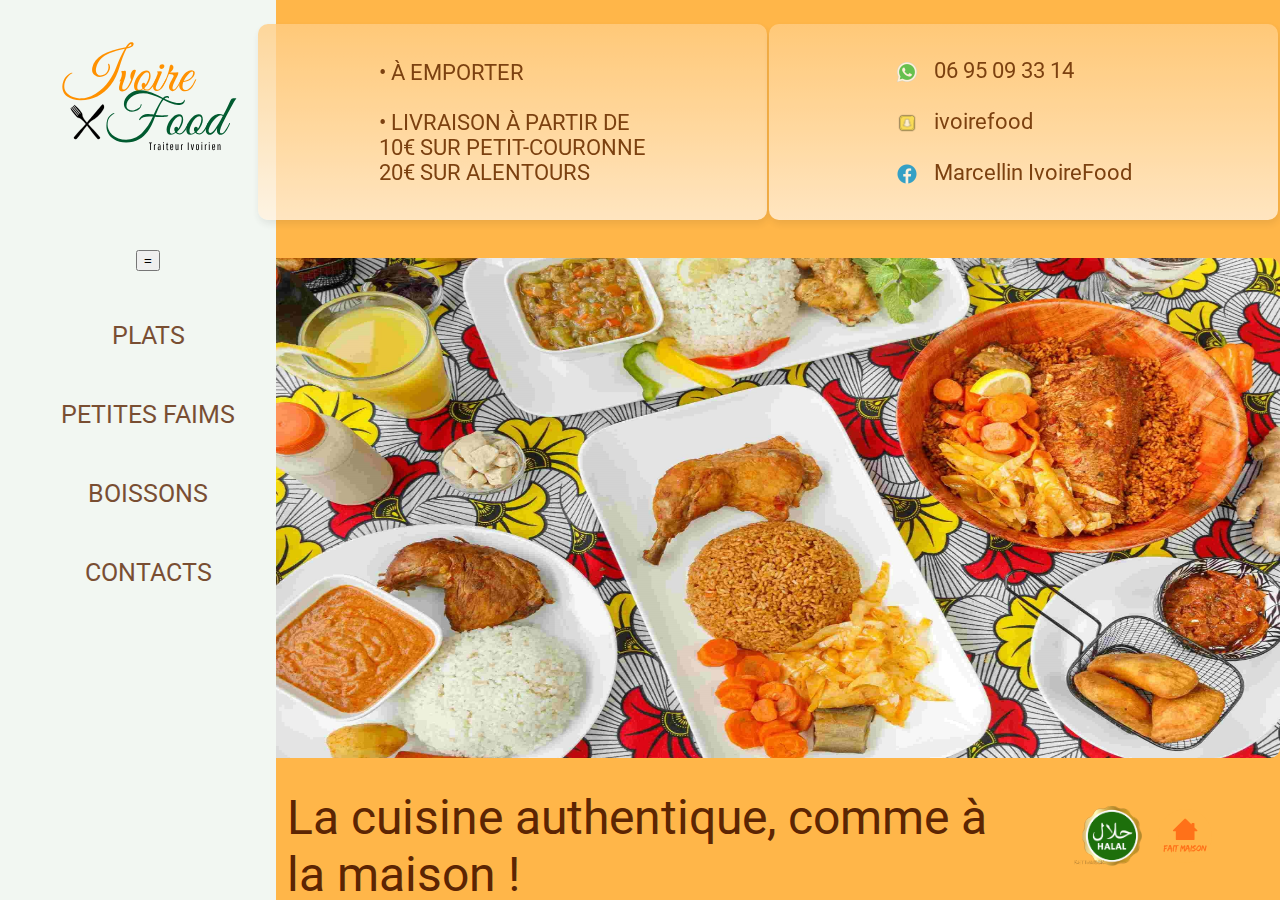
==== index.html @ d84d045d "mobile version with menu" ====
<!DOCTYPE html>
<html lang="en">
<head>
    <meta charset="UTF-8">
    <meta name="viewport" content="width=device-width, initial-scale=1.0">
    <title>Document</title>
    <link rel="stylesheet" href="style.css">

    <link rel="preconnect" href="https://fonts.googleapis.com">
<link rel="preconnect" href="https://fonts.gstatic.com" crossorigin>
<link href="https://fonts.googleapis.com/css2?family=Roboto:wght@400;500;700&display=swap" rel="stylesheet">

<meta charset="UTF-8">
<meta name="viewport" content="width=device-width, initial-scale=1.0">
<title>Gradient Divs</title>
<link href="https://fonts.googleapis.com/css2?family=Roboto:wght@400&display=swap" rel="stylesheet">
<link rel="stylesheet" href="https://cdnjs.cloudflare.com/ajax/libs/font-awesome/6.0.0-beta3/css/all.min.css">
<link rel="stylesheet" href="https://cdnjs.cloudflare.com/ajax/libs/font-awesome/6.0.0-beta3/css/all.min.css">

<link rel="preconnect" href="https://fonts.googleapis.com">
<link rel="preconnect" href="https://fonts.gstatic.com" crossorigin>
<link href="https://fonts.googleapis.com/css2?family=DM+Serif+Text:ital@0;1&display=swap" rel="stylesheet">

<link rel="stylesheet" href="styles.css">
</head>

<meta charset="UTF-8">
<meta name="viewport" content="width=device-width, initial-scale=1.0">
<title>Gradient Divs</title>
<link href="https://fonts.googleapis.com/css2?family=Roboto:wght@400&display=swap" rel="stylesheet">
<link rel="stylesheet" href="styles.css">

<meta charset="UTF-8">
<meta name="viewport" content="width=device-width, initial-scale=1.0">
<title>Traiteur Ivoirien</title>

<style>
    @import url('https://fonts.googleapis.com/css2?family=Great+Vibes&display=swap');

    
</style>

</head>
<body>


<div id="fullpage">

    <div id="nav">

        <a href="#" id="ivoirfood">
            
        <img src="Ivoire Food/Desktop/1 - Page d'accueil/Logo.svg" alt="Ivoire Food/Desktop/1 - Page d'accueil/Logo.svg" id="logo">
        </a>
        <button id="toggleButton" onclick="button()">=</button>

        <a href="2 - Plats .html" id="plats" class="liens">PLATS</a>

        <a href="3 - Petites Faims.html" id="petitesfaims" class="liens">PETITES FAIMS</a>

        <a href="4 - Boissons.html" id="boissons" class="liens">BOISSONS</a>

        <a href="5 - Contacts.html" id="contacts" class="liens">CONTACTS</a>


    </div>

    <div id="maingauche">

        <div id="topdiv">
            <div class="gradient-div">

                <div id="topleft">
                    <div id="livraisondetails">
                    <p>• À EMPORTER</p>
                    <p>&nbsp;&nbsp;&nbsp;&nbsp;</p>
                    <p>• LIVRAISON À PARTIR DE</p>
                    <p>10€ SUR PETIT-COURONNE</p>
                    <p>20€ SUR ALENTOURS</p>
                </div>
                </div>
                
            </div>
            <div class="gradient-div">

<div id="topright">
    <p><img src="Ivoire Food/Desktop/1 - Page d'accueil/icônes/whatsapp-icon.png" alt="WhatsApp" class="icon"> 06 95 09 33 14</p>
    <p>&nbsp;&nbsp;&nbsp;&nbsp;</p>
    <p><img src="Ivoire Food/Desktop/1 - Page d'accueil/icônes/snapchat-icon.png" alt="Snapchat" class="icon"> ivoirefood</p>
    <p>&nbsp;&nbsp;&nbsp;&nbsp;</p>
    <p><img src="Ivoire Food/Desktop/1 - Page d'accueil/icônes/facebook-icon.png" alt="Facebook" class="icon"> Marcellin IvoireFood</p>
</div>
           
            </div>
        </div>
    
        <div id="middlediv">
            <img class="middleimg" src="Ivoire Food/Desktop/1 - Page d'accueil/Image d'accueil.jpeg" alt="imagemiddlediv2">
        </div>
    
    
        <div id="bottomdiv">
            <div id="bottomleft">
                
<div class="custom-div">
    La cuisine authentique, comme à la maison !
</div>
            </div>
            <div id="bottomright">
                <img src="Ivoire Food/Desktop/1 - Page d'accueil/Certifications.svg" alt="Ivoire Food/Desktop/1 - Page d'accueil/Certifications.svg">
            </div>
            </div>
    </div>
</div>




    <script src="main.js"></script>
</body>
</html>
---- style.css ----
* {margin:0;
}

html, body {
  position: relative;
  height: 100%;
  margin: 0;
  padding: 0;
  font-family: Arial, Helvetica, sans-serif;
  overflow-x: hidden;
}
.swiper-container {
  width: 100%;
  height: 100%;
}
.swiper-slide {
  display: flex;
  align-items: center;
  justify-content: center;
  font-size: 18px;
  background: #fff;
}


#fullpage {
background-color:#FFB649;
width:100vw;
height:100vh;
}

#nav {
  background-color:#F2F7F2;
  width:20%;
  height:100%;
  position:fixed;
  display:flex;
  flex-direction: column;
  gap:50px;
  padding-left: 20px;
  align-items:center;
  font-size: 25px;
  text-decoration: none;
  font-family: "DM Serif Text", serif;
  font-weight: 400;
  font-style: normal;
  }

#ivoirfood {

  width: 200px;
  height: 200px;

}
#logo {
  width: 100%;
}
.middleimg {
  width: 1100px;
  height: 500px;
border-radius: 10px;
box-shadow: 1 4px 8px rgba(40, 13, 0, 0.3); /* Effet de drop shadow */
}
#plats {
font: size 150px;
font-family: roboto;
  color:#5C2503;
  text-decoration:none;
  opacity: 0.8;
}

#petitesfaims {
  font: size 150px;
  font-family: roboto;
  color:#5C2503;
  text-decoration:none;
  opacity: 0.8;
  }

  #boissons {
    font: size 150px;
    font-family: roboto;
    color:#5C2503;
  text-decoration:none;
  opacity: 0.8;
    }

    #contacts {
      font: size 150px;
      font-family: roboto;
      color:#5C2503;
  text-decoration:none;
  opacity: 0.8;
      }

#maingauche {
  width: 80%;
  height: 100%;
  margin-left: 20%;
  display: flex;
  flex-direction: column;
  justify-content: space-around;
}

#topdiv {
  background-color:#FFB649;
  width: 100%;

  display: flex;
  justify-content: space-evenly;
  align-items: center;
  justify-content: space-evenly;
  flex-wrap: wrap;
}




#middlediv {
display:flex;
justify-content: space-around;

}

#bottomdiv {
  width: 100%;
  height: 100px;
  background-color: #FFB649;
  display:flex;
 justify-content:space-around;

}


.slider {
  position: relative;
  width: 60%;
  max-width: 600px;
  height: 600px; /* Forcing square dimensions */
  margin: auto;
  overflow: hidden;
  border-radius: 15px;
  box-shadow: 0 4px 8px rgba(0, 0, 0, 0.2);
}

.slides {
  display: flex;
  transition: transform 0.5s ease-in-out;
  height: 100%; /* Ensure full height for square aspect ratio */
}

.slide {
  min-width: 100%;
  box-sizing: border-box;
}

.slide img {
  width: 100%;
  height: 100%; /* Ensures the images fill the container */
  object-fit: cover; /* Ensures the images maintain aspect ratio */
  border-radius: 15px;
}

.prev, .next {
  cursor: pointer;
  position: absolute;
  top: 50%;
  width: 50px;
  height: 50px;
  margin-top: -25px;
  padding: 10px;
  color: white;
  font-weight: bold;
  font-size: 24px;
  transition: 0.6s ease;
  border-radius: 50%;
  background-color: rgba(0, 0, 0, 0.5);
  border: none;
  display: flex;
  justify-content: center;
  align-items: center;
  user-select: none;
}

.prev {
  left: 10px;
}

.next {
  right: 10px;
}

.prev:hover, .next:hover {
  background-color: rgba(0, 0, 0, 0.8);
}

.dots {
  text-align: center;
  padding: 10px;
}

.dot {
  cursor: pointer;
  height: 15px;
  width: 15px;
  margin: 0 5px;
  background-color: white;
  border-radius: 50%;
  display: inline-block;
  transition: background-color 0.6s ease;
}

.active, .dot:hover {
  background-color: #717171;
}

.roboto-regular {
  font-family: "Roboto", sans-serif;
  font-weight: 400;
  font-style: normal;
}

.roboto-medium {
  font-family: "Roboto", sans-serif;
  font-weight: 500;
  font-style: normal;
}

.roboto-bold {
  font-family: "Roboto", sans-serif;
  font-weight: 700;
  font-style: normal;
}



body {
  font-family: 'Roboto', sans-serif;
  display: flex;
  flex-direction: column;
  align-items: center;
  justify-content: center;
  height: 100vh;
  margin: 0;
}

.gradient-div {
  width: 509px;
  height: 196px;
  background: linear-gradient(to bottom, #FFCE85, #FFF2DF);
  border-radius: 10px;
  display: flex;
  flex-direction: column;
  align-items: center;
  justify-content: center;
  margin: 10px 0;
  font-size: 22px;
  box-shadow: 1px 4px 8px rgba(0, 0, 0.1, 0.1); /* Effet de drop shadow */
  color:#5C2503; 
  opacity: 0.8;
  font-family: roboto;
}

.icon {
  width: 24px;
  height: 24px;
  vertical-align: middle;
  margin-right: 10px;
}

#livraisondetails {
  align-items: center;
  justify-content: center;
  font-family: roboto;
}

@import url('https://fonts.googleapis.com/css2?family=Great+Vibes&display=swap');

.custom-div {
    width: 700px;
    height: 120px;
    background-color: #FFB649;
    display: flex;
    justify-content: center;
    align-items: center;
    color: #5C2503;
    font-size: 48px;
    font-family: 'Great Vibes',
}

#bodycontact {
display:flex;
flex-direction:column;
color:#5C2503;
font-family: roboto;

}

#titrePlats {
  text-align: center;
  margin-top: 20px;
}

#titrePlats h1 {
  font-size: 48px;
  color: #015B30;
  background-color: #FFCE85;
  padding: 10px 20px;
  border-radius: 10px;
  display: inline-block;
  font-family: roboto;
}

#titrePetitesFaims {
  text-align: center;
  margin-top: 20px;
}

#titrePetitesFaims h1 {
  font-size: 48px;
  color: #015B30;
  background-color: #FFCE85;
  padding: 10px 20px;
  border-radius: 10px;
  display: inline-block;
  font-family: roboto;
}

#titreBoissons {
  text-align: center;
  margin-top: 20px;
}

#titreBoissons h1 {
  font-size: 48px;
  color: #015B30;
  background-color: #FFCE85;
  padding: 10px 20px;
  border-radius: 10px;
  display: inline-block;
  font-family: roboto;
}

#titreContacts {
  text-align: center;
  margin-top: 20px;
  width: 100%;
}

#titreContacts h1 {
  font-size: 48px;
  color: #015B30;
  background-color: #FFCE85;
  padding: 10px 20px;
  border-radius: 10px;
  display: inline-block;
  margin-bottom: 30px;
  font-family: roboto;
}

#carte {
width:800px;
height:400px;
align-self: center;

}

#topright {
  float: right; /* Pour décaler l'image vers la droite */
  margin-right: 20px; /* Ajustez selon votre besoin */
}

#semaine {
  color: #5C2503;
  font-family: roboto;
  }
  
#contact-info {
  color: #5C2503;
  font-family: roboto;
  }
  
#adresse {
  color: #5C2503;
  font-family: roboto;
  }

  .contact-info {
    font-size: 18px;
    line-height: 2;
}
.contact-info i {
    margin-right: 10px;
    color:#5C2503;
}

@media screen and (max-width: 767px) {

#fullpage {
position:relative;

   #nav {
    background-color:#F2F7F2;
    width:100%;
    height: 20%;
    position:fixed;
    display:flex;
    flex-direction: column;
    gap:50px;
    padding-left: 20px;
    }
}

#middlediv {
width:20px;
height:1000px;
position:absolute;
left:1000px;
  }

  .gradient-div {
    width: 300px;
    height: 100px;
    background: linear-gradient(to bottom, #FFCE85, #FFF2DF);
    border-radius: 10px;
    flex-direction: column;
    align-items: center;
    justify-content: center;
    margin: 10px 0;
    text-align: center;
    margin: 10px 0;
    font-size: 12px;
    opacity: 0.8;
    box-shadow: 1 4px 8px rgba(0, 0, 0, 0.1); /* Effet de drop shadow */
  }
  
  .icon {
    width: 20px;
    height: 10px;
    vertical-align: middle;
    margin-right: 10px;
  }


  .custom-div {
    width: 650px;
    height: 60px;
    background-color: #FFB649;
    display: flex;
    justify-content: center;
    align-items: flex-end;
    color: #5C2503;
    font-size: 15px;
    font-family: 'Great Vibes', cursive;
  }
    
}
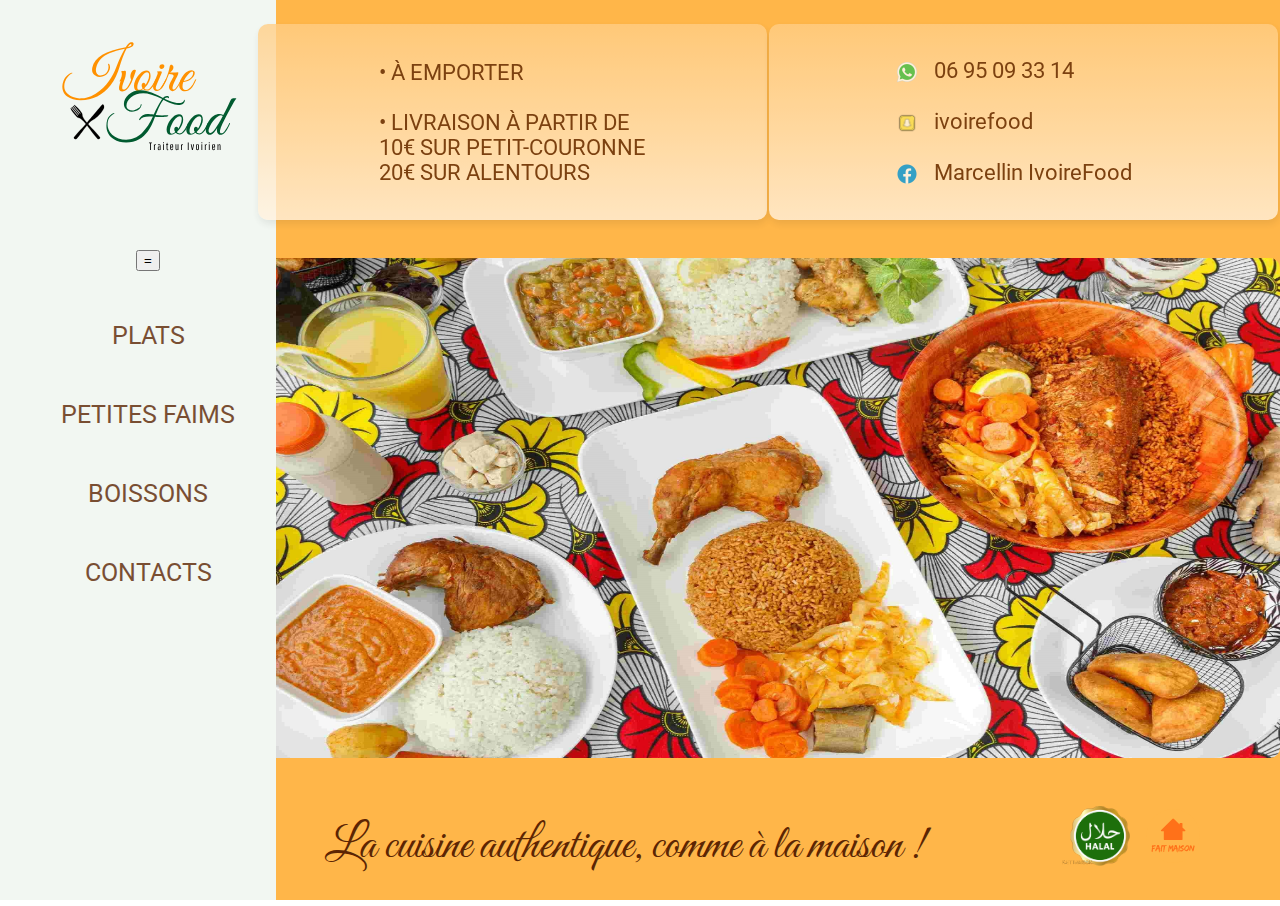
==== commit d5d692aa: "Update index.html" ====
--- a/index.html
+++ b/index.html
@@ -34,11 +34,7 @@
 <meta name="viewport" content="width=device-width, initial-scale=1.0">
 <title>Traiteur Ivoirien</title>
 
-<style>
-    @import url('https://fonts.googleapis.com/css2?family=Great+Vibes&display=swap');
 
-    
-</style>
 
 </head>
 <body>
@@ -118,4 +114,4 @@
 
     <script src="main.js"></script>
 </body>
-</html>+</html>
--- a/style.css
+++ b/style.css
@@ -1,3 +1,5 @@
+@import url('https://fonts.googleapis.com/css2?family=Great+Vibes&display=swap');
+
 * {margin:0;
 }
 
@@ -276,15 +278,17 @@
 @import url('https://fonts.googleapis.com/css2?family=Great+Vibes&display=swap');
 
 .custom-div {
-    width: 700px;
-    height: 120px;
-    background-color: #FFB649;
-    display: flex;
-    justify-content: center;
-    align-items: center;
-    color: #5C2503;
-    font-size: 48px;
-    font-family: 'Great Vibes',
+  width: 650px;
+  height: 120px;
+  background-color: #FFB649;
+  display: flex;
+  justify-content: center;
+  align-items: center;
+  color: #5C2503;
+  text-decoration:none;;
+  font-size: 48px;
+  font-family: 'Great Vibes', cursive;
+  text-align: center;
 }
 
 #bodycontact {
@@ -409,12 +413,24 @@
     padding-left: 20px;
     }
 }
-
+.liens {
+  display: none;
+}
 #middlediv {
 width:20px;
 height:1000px;
 position:absolute;
 left:1000px;
+  }
+  #maingauche {
+    width: 100%;
+    height: 100%;
+     margin-left: auto; 
+    display: flex;
+    flex-direction: column;
+    /* justify-content: space-around; */
+    justify-content: center;
+    align-items: center;
   }
 
   .gradient-div {
@@ -439,6 +455,10 @@
     vertical-align: middle;
     margin-right: 10px;
   }
+  #bottomdiv {
+    flex-direction: column;
+    align-items: center;
+  }
 
 
   .custom-div {
@@ -449,12 +469,12 @@
     justify-content: center;
     align-items: flex-end;
     color: #5C2503;
-    font-size: 15px;
+    font-size: 30px;
     font-family: 'Great Vibes', cursive;
-  }
+    margin: 40px 0px;
     
 }
 
 
-
-
+}
+
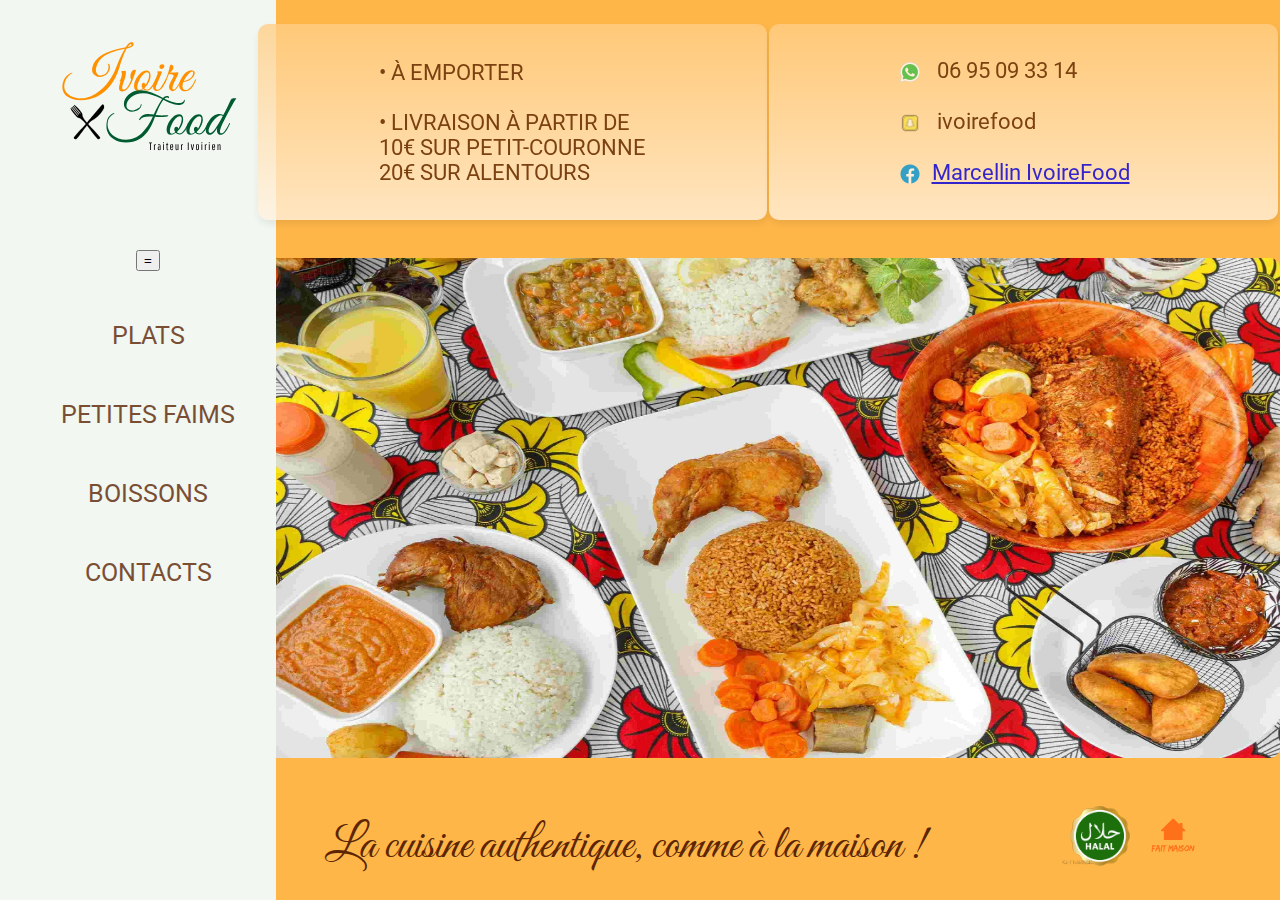
==== commit e0e9a715: "Update index.html" ====
--- a/index.html
+++ b/index.html
@@ -1,9 +1,12 @@
 <!DOCTYPE html>
 <html lang="en">
 <head>
+
+        <title>Ivoire Food</title>
+    <link rel="icon" type="Ivoire Food/Desktop/1 - Page d'accueil/Logo.svg" href="Ivoire Food/Desktop/1 - Page d'accueil/Logo.svg">
+    
     <meta charset="UTF-8">
     <meta name="viewport" content="width=device-width, initial-scale=1.0">
-    <title>Document</title>
     <link rel="stylesheet" href="style.css">
 
     <link rel="preconnect" href="https://fonts.googleapis.com">
@@ -20,15 +23,12 @@
 <link rel="preconnect" href="https://fonts.googleapis.com">
 <link rel="preconnect" href="https://fonts.gstatic.com" crossorigin>
 <link href="https://fonts.googleapis.com/css2?family=DM+Serif+Text:ital@0;1&display=swap" rel="stylesheet">
-
-<link rel="stylesheet" href="styles.css">
 </head>
 
 <meta charset="UTF-8">
 <meta name="viewport" content="width=device-width, initial-scale=1.0">
 <title>Gradient Divs</title>
 <link href="https://fonts.googleapis.com/css2?family=Roboto:wght@400&display=swap" rel="stylesheet">
-<link rel="stylesheet" href="styles.css">
 
 <meta charset="UTF-8">
 <meta name="viewport" content="width=device-width, initial-scale=1.0">
@@ -84,7 +84,7 @@
     <p>&nbsp;&nbsp;&nbsp;&nbsp;</p>
     <p><img src="Ivoire Food/Desktop/1 - Page d'accueil/icônes/snapchat-icon.png" alt="Snapchat" class="icon"> ivoirefood</p>
     <p>&nbsp;&nbsp;&nbsp;&nbsp;</p>
-    <p><img src="Ivoire Food/Desktop/1 - Page d'accueil/icônes/facebook-icon.png" alt="Facebook" class="icon"> Marcellin IvoireFood</p>
+    <p><img src="Ivoire Food/Desktop/1 - Page d'accueil/icônes/facebook-icon.png" alt="Facebook" class="icon"><a href="https://www.facebook.com/people/Marcellin-Ivoirefood/100069583736316/">Marcellin IvoireFood</a></p>
 </div>
            
             </div>
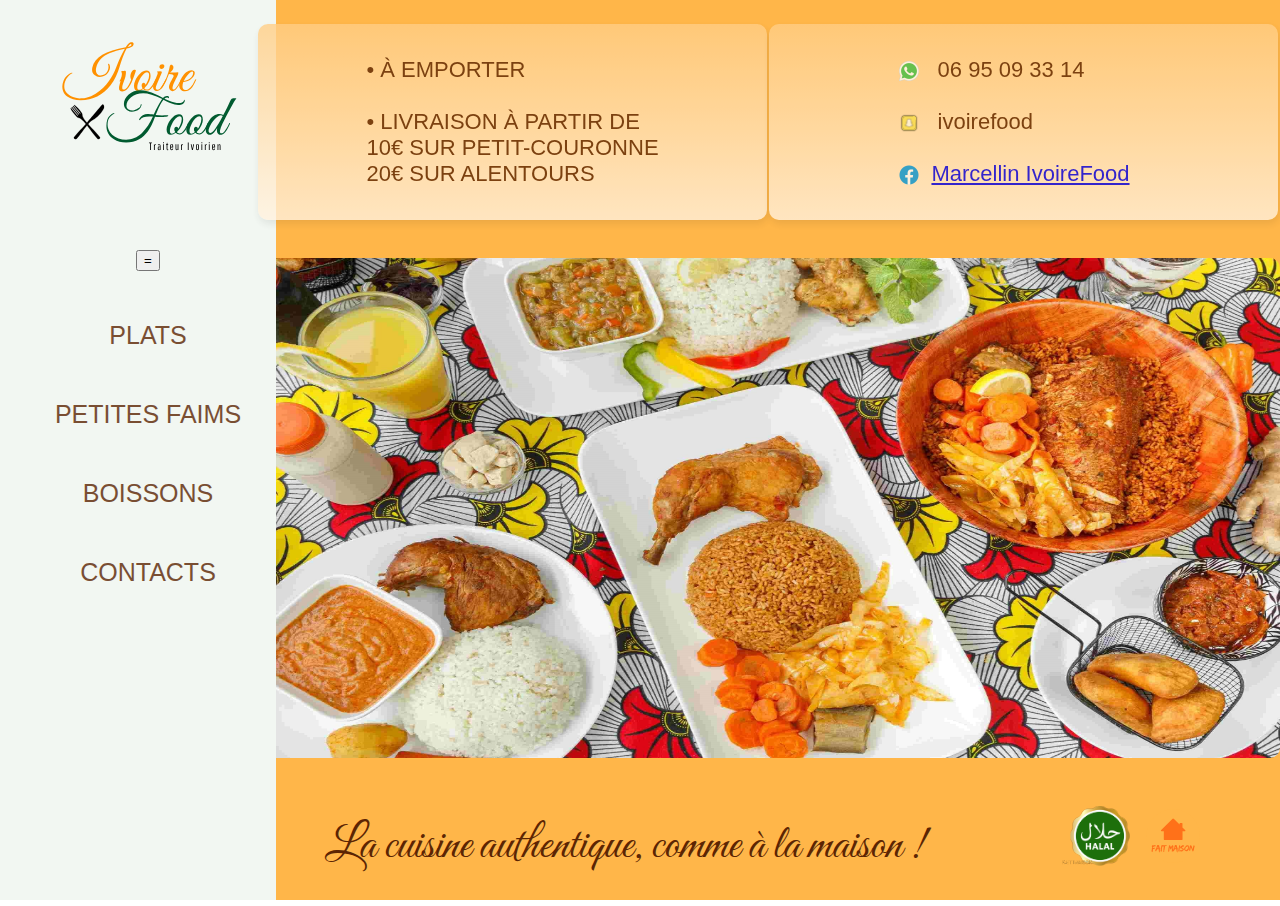
==== commit e4e96712: "Update index.html" ====
--- a/index.html
+++ b/index.html
@@ -9,9 +9,9 @@
     <meta name="viewport" content="width=device-width, initial-scale=1.0">
     <link rel="stylesheet" href="style.css">
 
-    <link rel="preconnect" href="https://fonts.googleapis.com">
+<link rel="preconnect" href="https://fonts.googleapis.com">
 <link rel="preconnect" href="https://fonts.gstatic.com" crossorigin>
-<link href="https://fonts.googleapis.com/css2?family=Roboto:wght@400;500;700&display=swap" rel="stylesheet">
+<link href="https://fonts.googleapis.com/css2?family=DM+Serif+Text:ital@0;1&display=swap" rel="stylesheet">
 
 <meta charset="UTF-8">
 <meta name="viewport" content="width=device-width, initial-scale=1.0">
--- a/style.css
+++ b/style.css
@@ -64,7 +64,7 @@
 }
 #plats {
 font: size 150px;
-font-family: roboto;
+font-family: "DM Sans", sans-serif;
   color:#5C2503;
   text-decoration:none;
   opacity: 0.8;
@@ -72,7 +72,7 @@
 
 #petitesfaims {
   font: size 150px;
-  font-family: roboto;
+  font-family: "DM Sans", sans-serif;
   color:#5C2503;
   text-decoration:none;
   opacity: 0.8;
@@ -80,7 +80,7 @@
 
   #boissons {
     font: size 150px;
-    font-family: roboto;
+    font-family: "DM Sans", sans-serif;
     color:#5C2503;
   text-decoration:none;
   opacity: 0.8;
@@ -88,7 +88,7 @@
 
     #contacts {
       font: size 150px;
-      font-family: roboto;
+      font-family: "DM Sans", sans-serif;
       color:#5C2503;
   text-decoration:none;
   opacity: 0.8;
@@ -215,28 +215,9 @@
   background-color: #717171;
 }
 
-.roboto-regular {
-  font-family: "Roboto", sans-serif;
-  font-weight: 400;
-  font-style: normal;
-}
-
-.roboto-medium {
-  font-family: "Roboto", sans-serif;
-  font-weight: 500;
-  font-style: normal;
-}
-
-.roboto-bold {
-  font-family: "Roboto", sans-serif;
-  font-weight: 700;
-  font-style: normal;
-}
-
-
 
 body {
-  font-family: 'Roboto', sans-serif;
+  font-family: "DM Sans", sans-serif;
   display: flex;
   flex-direction: column;
   align-items: center;
@@ -259,7 +240,7 @@
   box-shadow: 1px 4px 8px rgba(0, 0, 0.1, 0.1); /* Effet de drop shadow */
   color:#5C2503; 
   opacity: 0.8;
-  font-family: roboto;
+  font-family: "DM Sans", sans-serif;
 }
 
 .icon {
@@ -272,7 +253,7 @@
 #livraisondetails {
   align-items: center;
   justify-content: center;
-  font-family: roboto;
+  font-family: "DM Sans", sans-serif;
 }
 
 @import url('https://fonts.googleapis.com/css2?family=Great+Vibes&display=swap');
@@ -295,7 +276,7 @@
 display:flex;
 flex-direction:column;
 color:#5C2503;
-font-family: roboto;
+font-family: "DM Sans", sans-serif;
 
 }
 
@@ -311,7 +292,7 @@
   padding: 10px 20px;
   border-radius: 10px;
   display: inline-block;
-  font-family: roboto;
+  font-family: "DM Sans", sans-serif;
 }
 
 #titrePetitesFaims {
@@ -326,7 +307,7 @@
   padding: 10px 20px;
   border-radius: 10px;
   display: inline-block;
-  font-family: roboto;
+  font-family: "DM Sans", sans-serif;
 }
 
 #titreBoissons {
@@ -341,7 +322,7 @@
   padding: 10px 20px;
   border-radius: 10px;
   display: inline-block;
-  font-family: roboto;
+  font-family: "DM Sans", sans-serif;
 }
 
 #titreContacts {
@@ -358,7 +339,7 @@
   border-radius: 10px;
   display: inline-block;
   margin-bottom: 30px;
-  font-family: roboto;
+  font-family: "DM Sans", sans-serif;
 }
 
 #carte {
@@ -375,17 +356,17 @@
 
 #semaine {
   color: #5C2503;
-  font-family: roboto;
+  font-family: "DM Sans", sans-serif;
   }
   
 #contact-info {
   color: #5C2503;
-  font-family: roboto;
+  font-family: "DM Sans", sans-serif;
   }
   
 #adresse {
   color: #5C2503;
-  font-family: roboto;
+  font-family: "DM Sans", sans-serif;
   }
 
   .contact-info {
